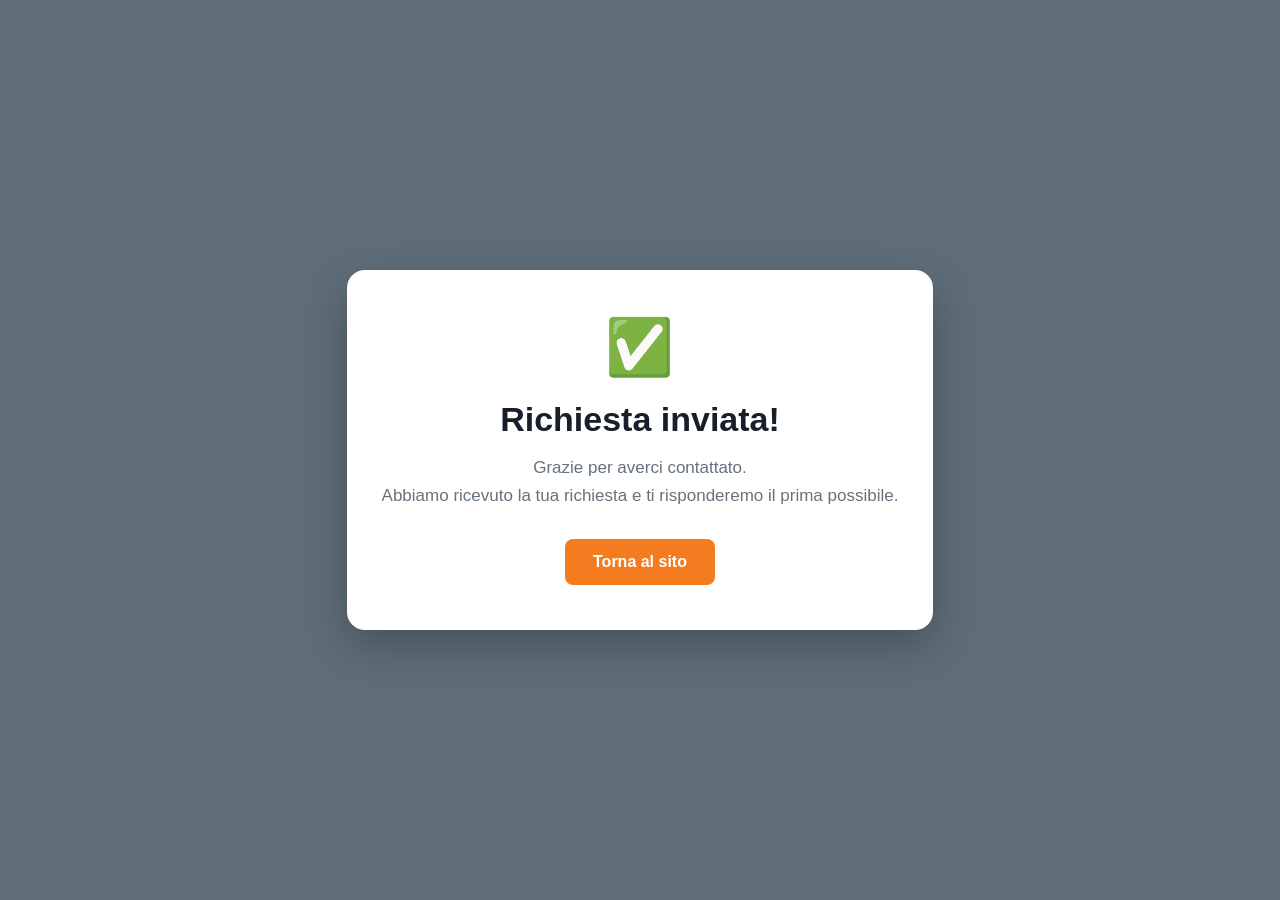
==== grazie.html @ bdf2630a "Add files via upload" ====
<!DOCTYPE html>
<html lang="it">

<head>
    <meta charset="UTF-8">
    <meta name="viewport" content="width=device-width, initial-scale=1.0">

    <title>Richiesta inviata - Parti in Bus Calabria</title>

    <style>

        * {
            margin: 0;
            padding: 0;
            box-sizing: border-box;
        }

        body {
            font-family: Arial, sans-serif;
            min-height: 100vh;
            display: flex;
            align-items: center;
            justify-content: center;
            text-align: center;

            background:
                linear-gradient(
                    rgba(8, 31, 48, 0.65),
                    rgba(8, 31, 48, 0.65)
                ),
                url("https://images.unsplash.com/photo-1544620347-c4fd4a3d5957?auto=format&fit=crop&w=2000&q=80");

            background-size: cover;
            background-position: center;

            color: white;
            padding: 20px;
        }

        .conferma {
            max-width: 600px;
            background: white;
            color: #17202a;
            padding: 45px 35px;
            border-radius: 18px;
            box-shadow: 0 15px 40px rgba(0, 0, 0, 0.25);
        }

        .icona {
            font-size: 55px;
            margin-bottom: 20px;
        }

        h1 {
            font-size: 34px;
            margin-bottom: 15px;
            color: #17202a;
        }

        p {
            color: #66727d;
            font-size: 17px;
            line-height: 1.6;
            margin-bottom: 30px;
        }

        .button {
            display: inline-block;
            background-color: #f47b20;
            color: white;
            padding: 14px 28px;
            border-radius: 8px;
            text-decoration: none;
            font-weight: bold;
            transition: 0.3s;
        }

        .button:hover {
            background-color: #ff8c2b;
            transform: translateY(-3px);
        }

    </style>

</head>

<body>

    <div class="conferma">

        <div class="icona">✅</div>

        <h1>Richiesta inviata!</h1>

        <p>
            Grazie per averci contattato.<br>
            Abbiamo ricevuto la tua richiesta e ti risponderemo
            il prima possibile.
        </p>

        <a href="index.html" class="button">
            Torna al sito
        </a>

    </div>

</body>

</html>
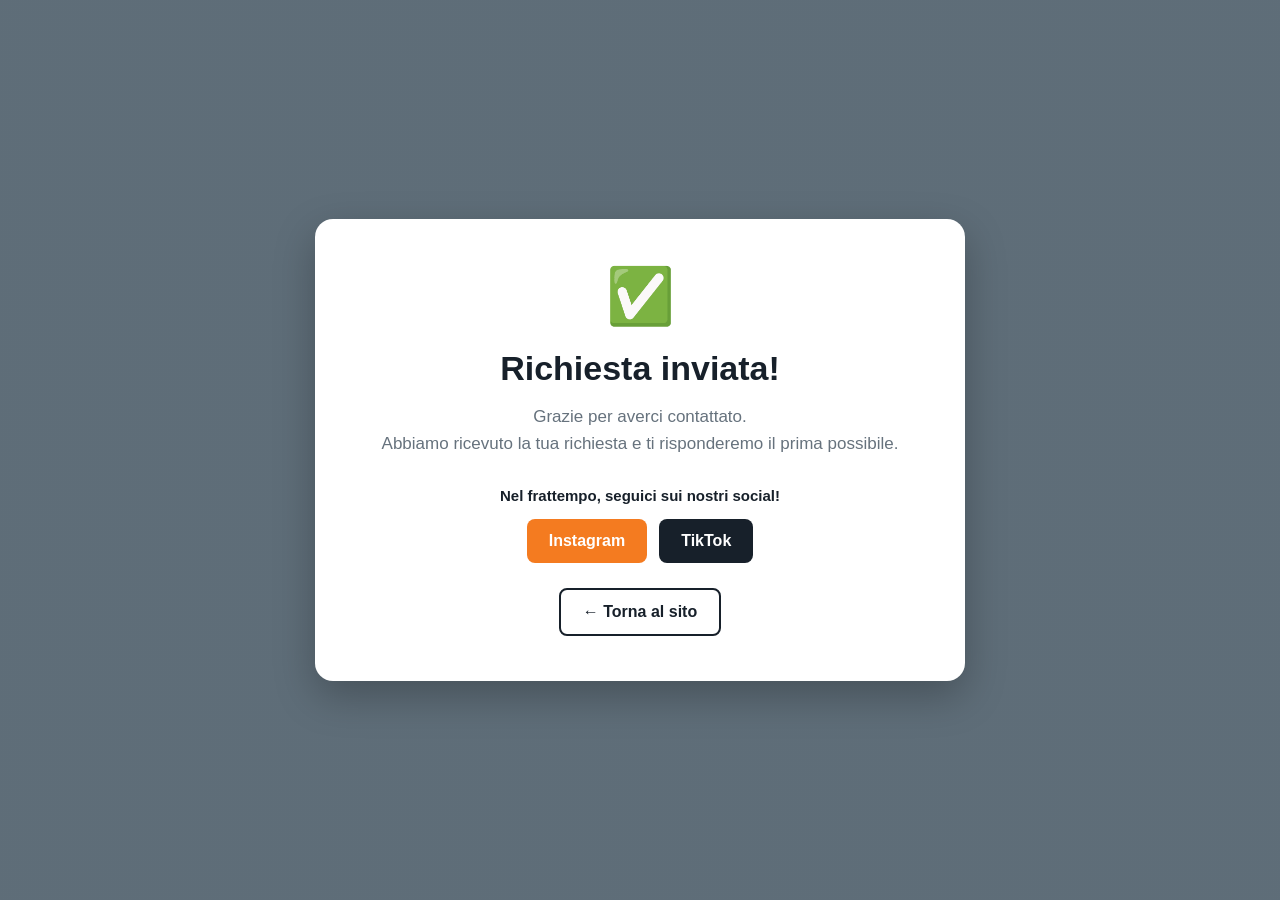
==== commit 78884dfa: "Add files via upload" ====
--- a/grazie.html
+++ b/grazie.html
@@ -38,7 +38,8 @@
         }
 
         .conferma {
-            max-width: 600px;
+            max-width: 650px;
+            width: 100%;
             background: white;
             color: #17202a;
             padding: 45px 35px;
@@ -57,27 +58,70 @@
             color: #17202a;
         }
 
-        p {
+        .testo {
             color: #66727d;
             font-size: 17px;
             line-height: 1.6;
             margin-bottom: 30px;
         }
 
-        .button {
+        .social-titolo {
+            color: #17202a;
+            font-size: 15px;
+            font-weight: bold;
+            margin-bottom: 15px;
+        }
+
+        .social {
+            display: flex;
+            justify-content: center;
+            gap: 12px;
+            flex-wrap: wrap;
+            margin-bottom: 25px;
+        }
+
+        .social a,
+        .home-button {
             display: inline-block;
-            background-color: #f47b20;
-            color: white;
-            padding: 14px 28px;
+            padding: 13px 22px;
             border-radius: 8px;
             text-decoration: none;
             font-weight: bold;
             transition: 0.3s;
         }
 
-        .button:hover {
+        .instagram {
+            background-color: #f47b20;
+            color: white;
+        }
+
+        .tiktok {
+            background-color: #17202a;
+            color: white;
+        }
+
+        .home-button {
+            background-color: white;
+            color: #17202a;
+            border: 2px solid #17202a;
+        }
+
+        .social a:hover,
+        .home-button:hover {
+            transform: translateY(-3px);
+        }
+
+        .instagram:hover {
             background-color: #ff8c2b;
-            transform: translateY(-3px);
+        }
+
+        .tiktok:hover {
+            background-color: #263746;
+        }
+
+        .home-button:hover {
+            background-color: #17202a;
+            color: white;
         }
 
     </style>
@@ -92,14 +136,34 @@
 
         <h1>Richiesta inviata!</h1>
 
-        <p>
+        <p class="testo">
             Grazie per averci contattato.<br>
             Abbiamo ricevuto la tua richiesta e ti risponderemo
             il prima possibile.
         </p>
 
-        <a href="index.html" class="button">
-            Torna al sito
+        <p class="social-titolo">
+            Nel frattempo, seguici sui nostri social!
+        </p>
+
+        <div class="social">
+
+            <a href="https://www.instagram.com/partiinbuscalabria"
+               target="_blank"
+               class="instagram">
+                Instagram
+            </a>
+
+            <a href="https://www.tiktok.com/@_.parti.in.bus.calabria_"
+               target="_blank"
+               class="tiktok">
+                TikTok
+            </a>
+
+        </div>
+
+        <a href="index.html" class="home-button">
+            ← Torna al sito
         </a>
 
     </div>
